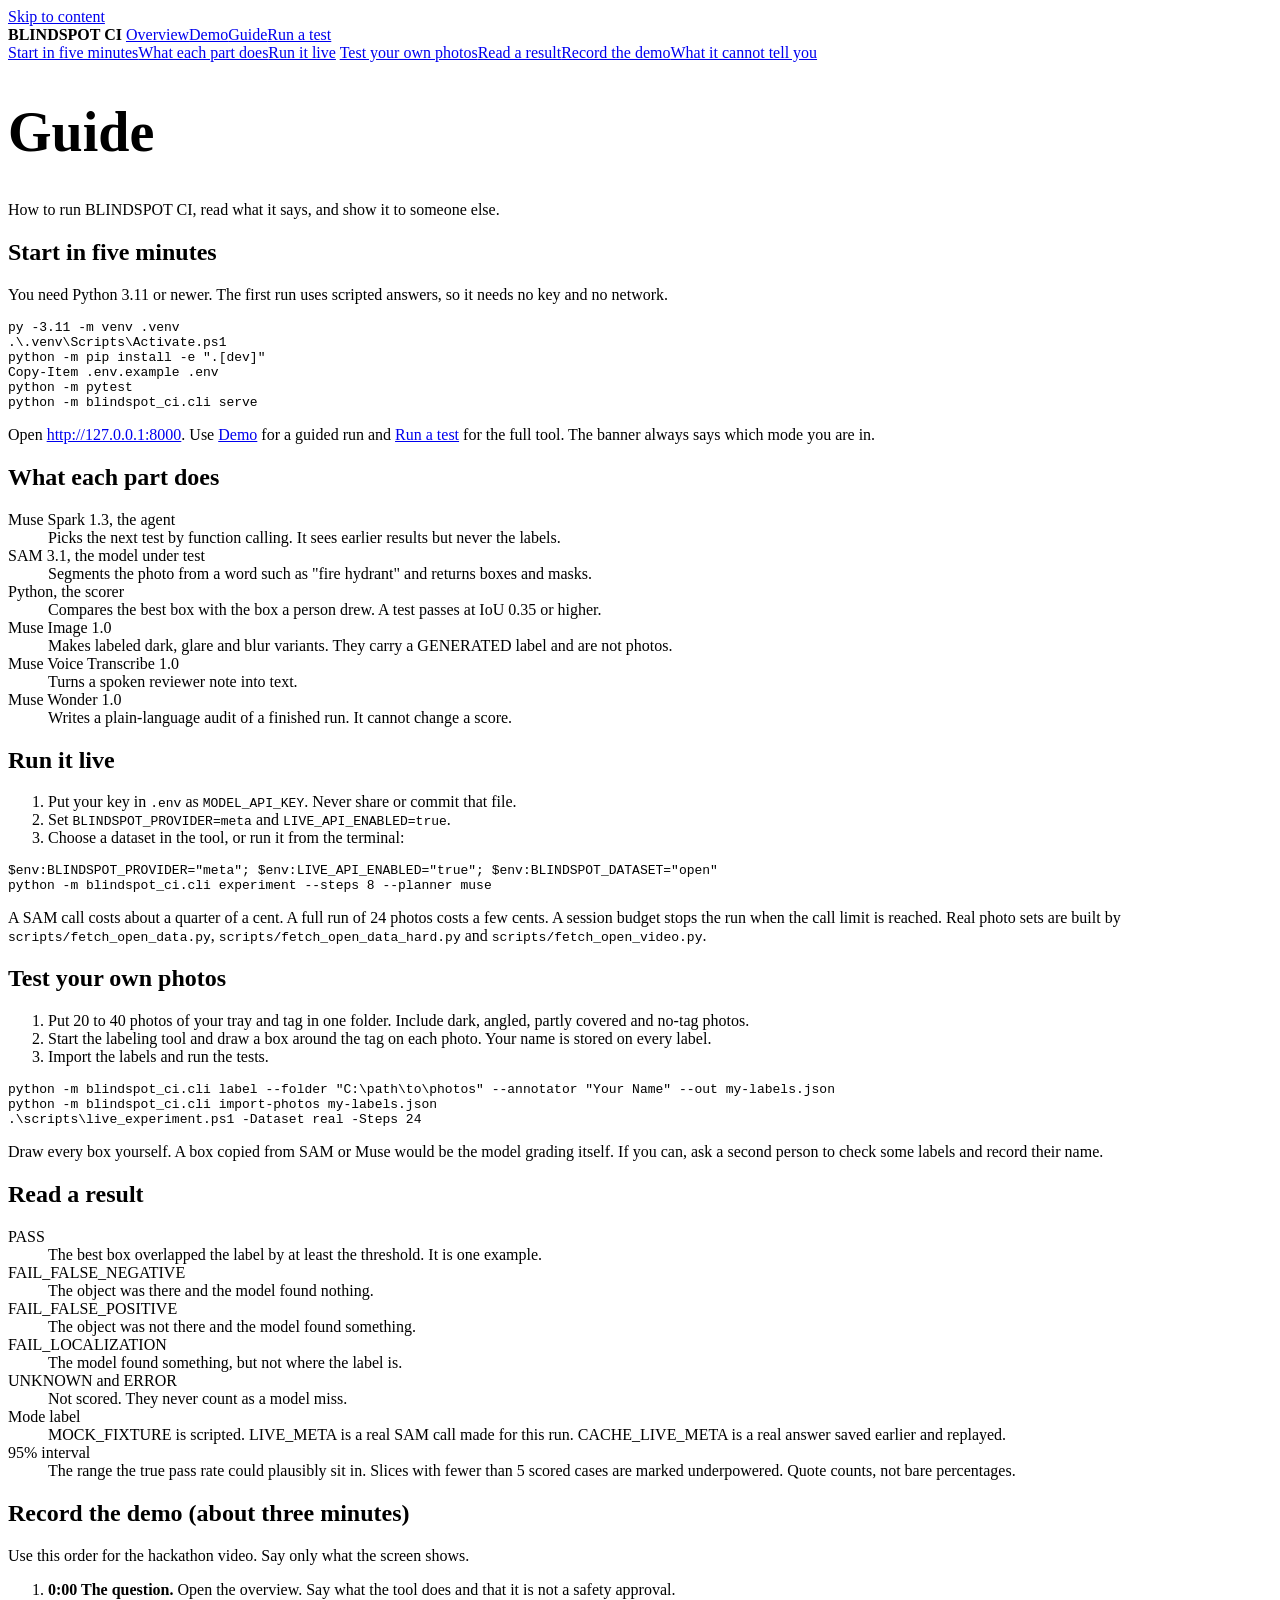
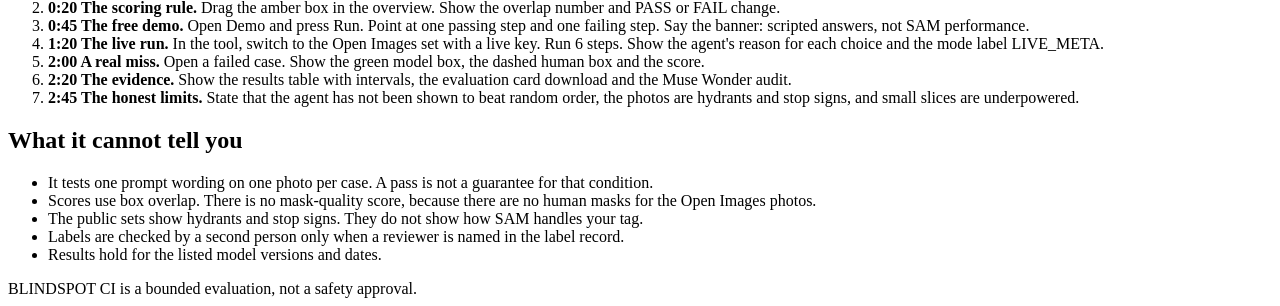
==== blindspot_ci/web/guide.html @ 61d58600 "Initial commit: BLINDSPOT CI evaluation harness for vision models" ====
<!doctype html>
<html lang="en"><head><meta charset="utf-8"><meta name="viewport" content="width=device-width,initial-scale=1">
<title>Guide - BLINDSPOT CI</title>
<link rel="icon" href="data:image/svg+xml,%3Csvg xmlns=%27http://www.w3.org/2000/svg%27 viewBox=%270 0 32 32%27%3E%3Crect x=%278%27 y=%278%27 width=%2716%27 height=%2716%27 fill=%27%23c8281c%27 transform=%27rotate(45 16 16)%27/%3E%3C/svg%3E">
<link rel="preconnect" href="https://fonts.googleapis.com"><link rel="preconnect" href="https://fonts.gstatic.com" crossorigin>
<link href="https://fonts.googleapis.com/css2?family=Archivo:wdth,wght@62..125,700..900&family=Source+Serif+4:opsz,wght@8..60,400;8..60,600&display=swap" rel="stylesheet">
<link rel="stylesheet" href="/site.css">
</head><body>
<a class="skip" href="#main">Skip to content</a>
<nav class="top"><div class="wrap"><b><i></i>BLINDSPOT CI</b>
 <a href="/">Overview</a><a href="/demo">Demo</a><a href="/guide" aria-current="page">Guide</a><a href="/app">Run a test</a></div></nav>

<div class="wrap guide">
<nav class="toc" aria-label="On this page">
 <a href="#start">Start in five minutes</a><a href="#parts">What each part does</a><a href="#live">Run it live</a>
 <a href="#own-photos">Test your own photos</a><a href="#read">Read a result</a><a href="#video">Record the demo</a><a href="#limits">What it cannot tell you</a>
</nav>
<main id="main">
<h1 style="font-size:clamp(36px,5vw,56px)">Guide</h1>
<p class="lede">How to run BLINDSPOT CI, read what it says, and show it to someone else.</p>

<section id="start"><h2>Start in five minutes</h2>
<p>You need Python 3.11 or newer. The first run uses scripted answers, so it needs no key and no network.</p>
<pre tabindex="0"><code>py -3.11 -m venv .venv
.\.venv\Scripts\Activate.ps1
python -m pip install -e ".[dev]"
Copy-Item .env.example .env
python -m pytest
python -m blindspot_ci.cli serve</code></pre>
<p>Open <a href="http://127.0.0.1:8000">http://127.0.0.1:8000</a>. Use <a href="/demo">Demo</a> for a guided run and <a href="/app">Run a test</a> for the full tool. The banner always says which mode you are in.</p></section>

<section id="parts"><h2>What each part does</h2>
<dl>
<dt>Muse Spark 1.3, the agent</dt><dd>Picks the next test by function calling. It sees earlier results but never the labels.</dd>
<dt>SAM 3.1, the model under test</dt><dd>Segments the photo from a word such as "fire hydrant" and returns boxes and masks.</dd>
<dt>Python, the scorer</dt><dd>Compares the best box with the box a person drew. A test passes at IoU 0.35 or higher.</dd>
<dt>Muse Image 1.0</dt><dd>Makes labeled dark, glare and blur variants. They carry a GENERATED label and are not photos.</dd>
<dt>Muse Voice Transcribe 1.0</dt><dd>Turns a spoken reviewer note into text.</dd>
<dt>Muse Wonder 1.0</dt><dd>Writes a plain-language audit of a finished run. It cannot change a score.</dd>
</dl></section>

<section id="live"><h2>Run it live</h2>
<ol>
<li>Put your key in <code>.env</code> as <code>MODEL_API_KEY</code>. Never share or commit that file.</li>
<li>Set <code>BLINDSPOT_PROVIDER=meta</code> and <code>LIVE_API_ENABLED=true</code>.</li>
<li>Choose a dataset in the tool, or run it from the terminal:</li>
</ol>
<pre tabindex="0"><code>$env:BLINDSPOT_PROVIDER="meta"; $env:LIVE_API_ENABLED="true"; $env:BLINDSPOT_DATASET="open"
python -m blindspot_ci.cli experiment --steps 8 --planner muse</code></pre>
<p>A SAM call costs about a quarter of a cent. A full run of 24 photos costs a few cents. A session budget stops the run when the call limit is reached. Real photo sets are built by <code>scripts/fetch_open_data.py</code>, <code>scripts/fetch_open_data_hard.py</code> and <code>scripts/fetch_open_video.py</code>.</p></section>

<section id="own-photos"><h2>Test your own photos</h2>
<ol>
<li>Put 20 to 40 photos of your tray and tag in one folder. Include dark, angled, partly covered and no-tag photos.</li>
<li>Start the labeling tool and draw a box around the tag on each photo. Your name is stored on every label.</li>
<li>Import the labels and run the tests.</li></ol>
<pre tabindex="0"><code>python -m blindspot_ci.cli label --folder "C:\path\to\photos" --annotator "Your Name" --out my-labels.json
python -m blindspot_ci.cli import-photos my-labels.json
.\scripts\live_experiment.ps1 -Dataset real -Steps 24</code></pre>
<p>Draw every box yourself. A box copied from SAM or Muse would be the model grading itself. If you can, ask a second person to check some labels and record their name.</p></section>

<section id="read"><h2>Read a result</h2>
<dl>
<dt>PASS</dt><dd>The best box overlapped the label by at least the threshold. It is one example.</dd>
<dt>FAIL_FALSE_NEGATIVE</dt><dd>The object was there and the model found nothing.</dd>
<dt>FAIL_FALSE_POSITIVE</dt><dd>The object was not there and the model found something.</dd>
<dt>FAIL_LOCALIZATION</dt><dd>The model found something, but not where the label is.</dd>
<dt>UNKNOWN and ERROR</dt><dd>Not scored. They never count as a model miss.</dd>
<dt>Mode label</dt><dd>MOCK_FIXTURE is scripted. LIVE_META is a real SAM call made for this run. CACHE_LIVE_META is a real answer saved earlier and replayed.</dd>
<dt>95% interval</dt><dd>The range the true pass rate could plausibly sit in. Slices with fewer than 5 scored cases are marked underpowered. Quote counts, not bare percentages.</dd>
</dl></section>

<section id="video"><h2>Record the demo (about three minutes)</h2>
<p>Use this order for the hackathon video. Say only what the screen shows.</p>
<ol>
<li><b>0:00 The question.</b> Open the overview. Say what the tool does and that it is not a safety approval.</li>
<li><b>0:20 The scoring rule.</b> Drag the amber box in the overview. Show the overlap number and PASS or FAIL change.</li>
<li><b>0:45 The free demo.</b> Open Demo and press Run. Point at one passing step and one failing step. Say the banner: scripted answers, not SAM performance.</li>
<li><b>1:20 The live run.</b> In the tool, switch to the Open Images set with a live key. Run 6 steps. Show the agent's reason for each choice and the mode label LIVE_META.</li>
<li><b>2:00 A real miss.</b> Open a failed case. Show the green model box, the dashed human box and the score.</li>
<li><b>2:20 The evidence.</b> Show the results table with intervals, the evaluation card download and the Muse Wonder audit.</li>
<li><b>2:45 The honest limits.</b> State that the agent has not been shown to beat random order, the photos are hydrants and stop signs, and small slices are underpowered.</li></ol></section>

<section id="limits"><h2>What it cannot tell you</h2>
<ul>
<li>It tests one prompt wording on one photo per case. A pass is not a guarantee for that condition.</li>
<li>Scores use box overlap. There is no mask-quality score, because there are no human masks for the Open Images photos.</li>
<li>The public sets show hydrants and stop signs. They do not show how SAM handles your tag.</li>
<li>Labels are checked by a second person only when a reviewer is named in the label record.</li>
<li>Results hold for the listed model versions and dates.</li></ul></section>
</main></div>
<footer><div class="wrap">BLINDSPOT CI is a bounded evaluation, not a safety approval.</div></footer>
</body></html>
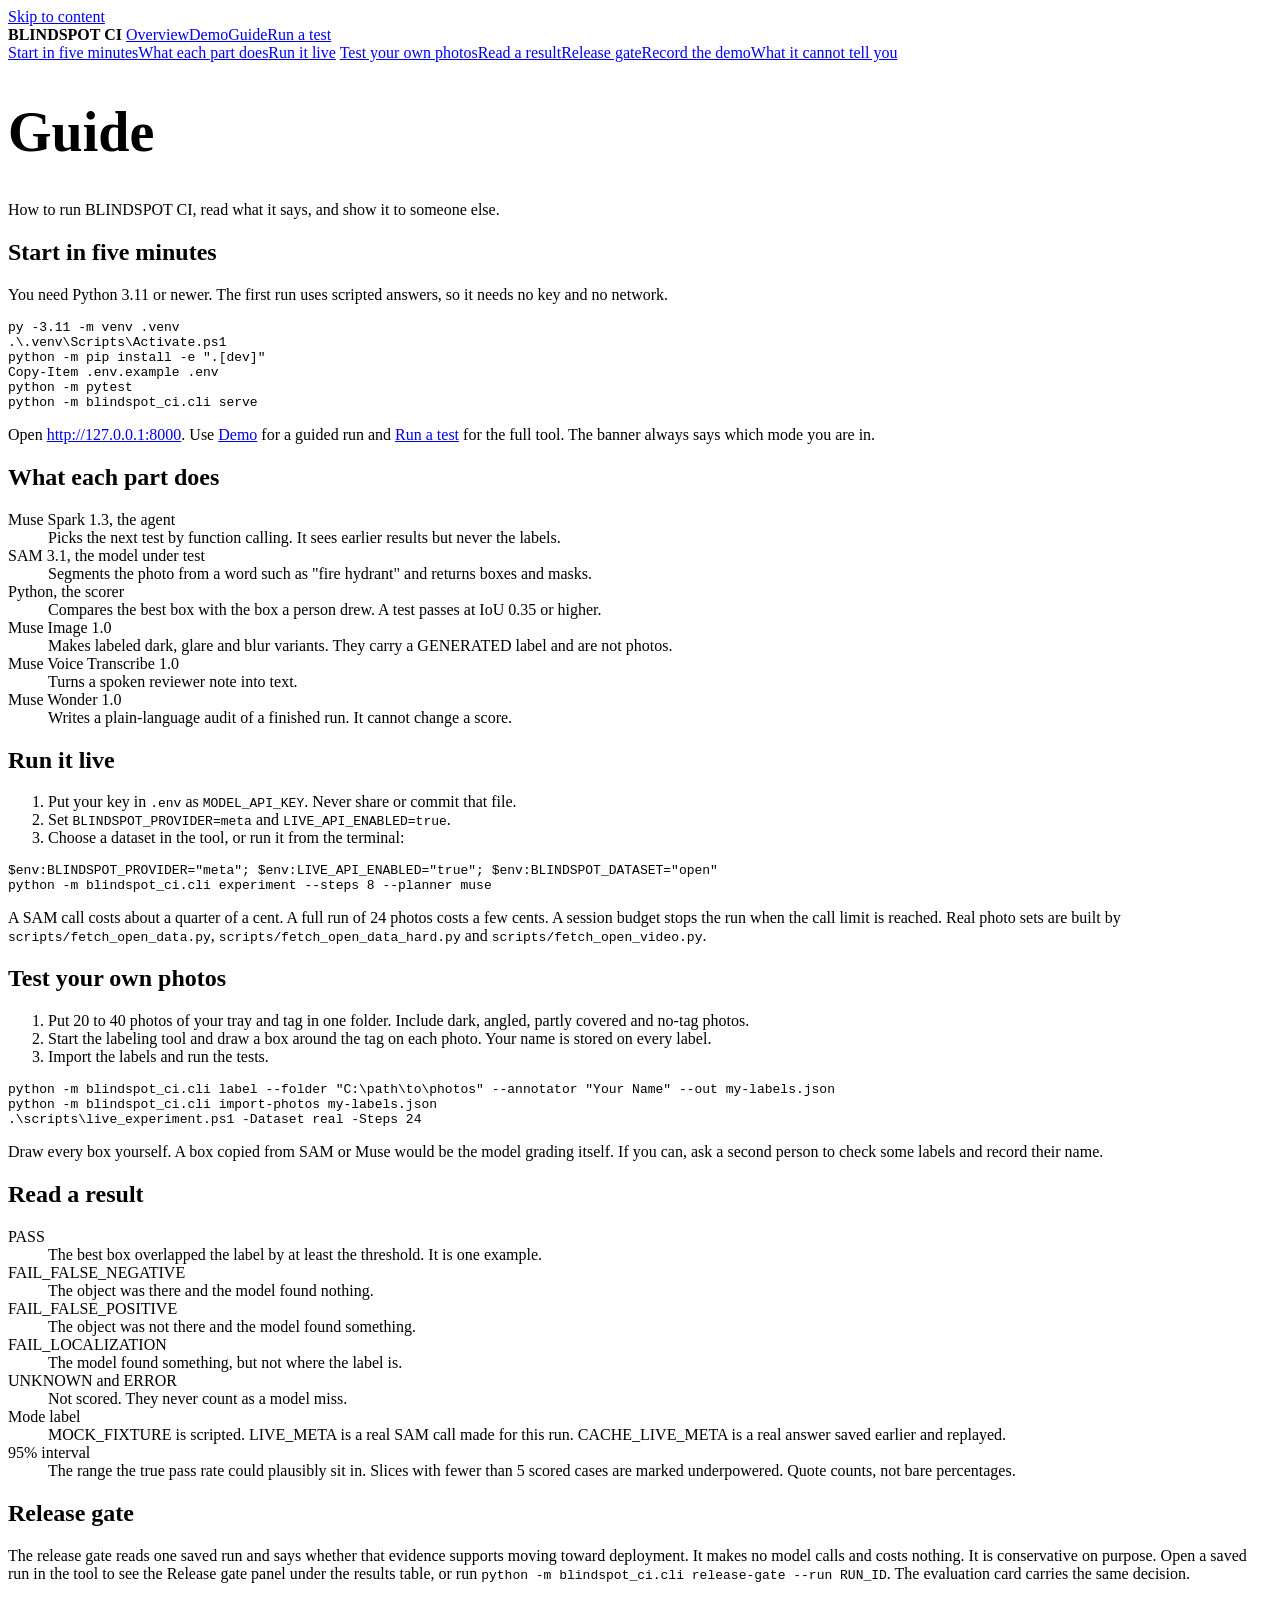
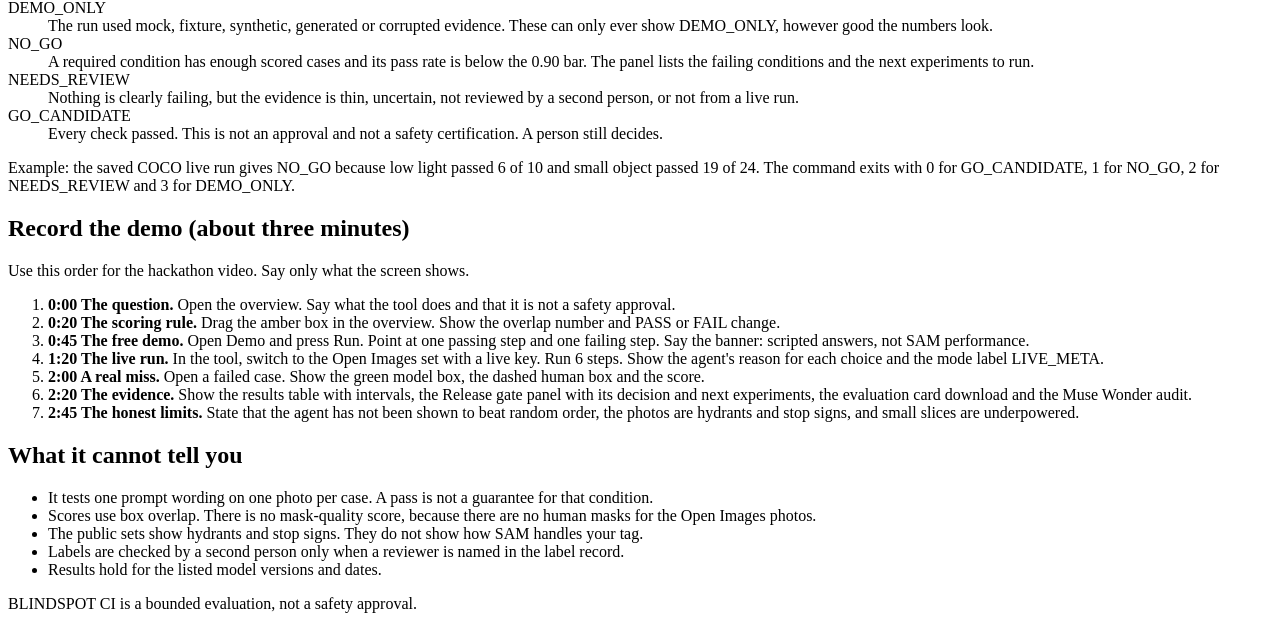
==== commit 1c97ad14: "docs: align copy and demo script with the release gate" ====
--- a/blindspot_ci/web/guide.html
+++ b/blindspot_ci/web/guide.html
@@ -13,7 +13,7 @@
 <div class="wrap guide">
 <nav class="toc" aria-label="On this page">
  <a href="#start">Start in five minutes</a><a href="#parts">What each part does</a><a href="#live">Run it live</a>
- <a href="#own-photos">Test your own photos</a><a href="#read">Read a result</a><a href="#video">Record the demo</a><a href="#limits">What it cannot tell you</a>
+ <a href="#own-photos">Test your own photos</a><a href="#read">Read a result</a><a href="#gate">Release gate</a><a href="#video">Record the demo</a><a href="#limits">What it cannot tell you</a>
 </nav>
 <main id="main">
 <h1 style="font-size:clamp(36px,5vw,56px)">Guide</h1>
@@ -70,6 +70,16 @@
 <dt>95% interval</dt><dd>The range the true pass rate could plausibly sit in. Slices with fewer than 5 scored cases are marked underpowered. Quote counts, not bare percentages.</dd>
 </dl></section>
 
+<section id="gate"><h2>Release gate</h2>
+<p>The release gate reads one saved run and says whether that evidence supports moving toward deployment. It makes no model calls and costs nothing. It is conservative on purpose. Open a saved run in the tool to see the Release gate panel under the results table, or run <code>python -m blindspot_ci.cli release-gate --run RUN_ID</code>. The evaluation card carries the same decision.</p>
+<dl>
+<dt>DEMO_ONLY</dt><dd>The run used mock, fixture, synthetic, generated or corrupted evidence. These can only ever show DEMO_ONLY, however good the numbers look.</dd>
+<dt>NO_GO</dt><dd>A required condition has enough scored cases and its pass rate is below the 0.90 bar. The panel lists the failing conditions and the next experiments to run.</dd>
+<dt>NEEDS_REVIEW</dt><dd>Nothing is clearly failing, but the evidence is thin, uncertain, not reviewed by a second person, or not from a live run.</dd>
+<dt>GO_CANDIDATE</dt><dd>Every check passed. This is not an approval and not a safety certification. A person still decides.</dd>
+</dl>
+<p>Example: the saved COCO live run gives NO_GO because low light passed 6 of 10 and small object passed 19 of 24. The command exits with 0 for GO_CANDIDATE, 1 for NO_GO, 2 for NEEDS_REVIEW and 3 for DEMO_ONLY.</p></section>
+
 <section id="video"><h2>Record the demo (about three minutes)</h2>
 <p>Use this order for the hackathon video. Say only what the screen shows.</p>
 <ol>
@@ -78,7 +88,7 @@
 <li><b>0:45 The free demo.</b> Open Demo and press Run. Point at one passing step and one failing step. Say the banner: scripted answers, not SAM performance.</li>
 <li><b>1:20 The live run.</b> In the tool, switch to the Open Images set with a live key. Run 6 steps. Show the agent's reason for each choice and the mode label LIVE_META.</li>
 <li><b>2:00 A real miss.</b> Open a failed case. Show the green model box, the dashed human box and the score.</li>
-<li><b>2:20 The evidence.</b> Show the results table with intervals, the evaluation card download and the Muse Wonder audit.</li>
+<li><b>2:20 The evidence.</b> Show the results table with intervals, the Release gate panel with its decision and next experiments, the evaluation card download and the Muse Wonder audit.</li>
 <li><b>2:45 The honest limits.</b> State that the agent has not been shown to beat random order, the photos are hydrants and stop signs, and small slices are underpowered.</li></ol></section>
 
 <section id="limits"><h2>What it cannot tell you</h2>
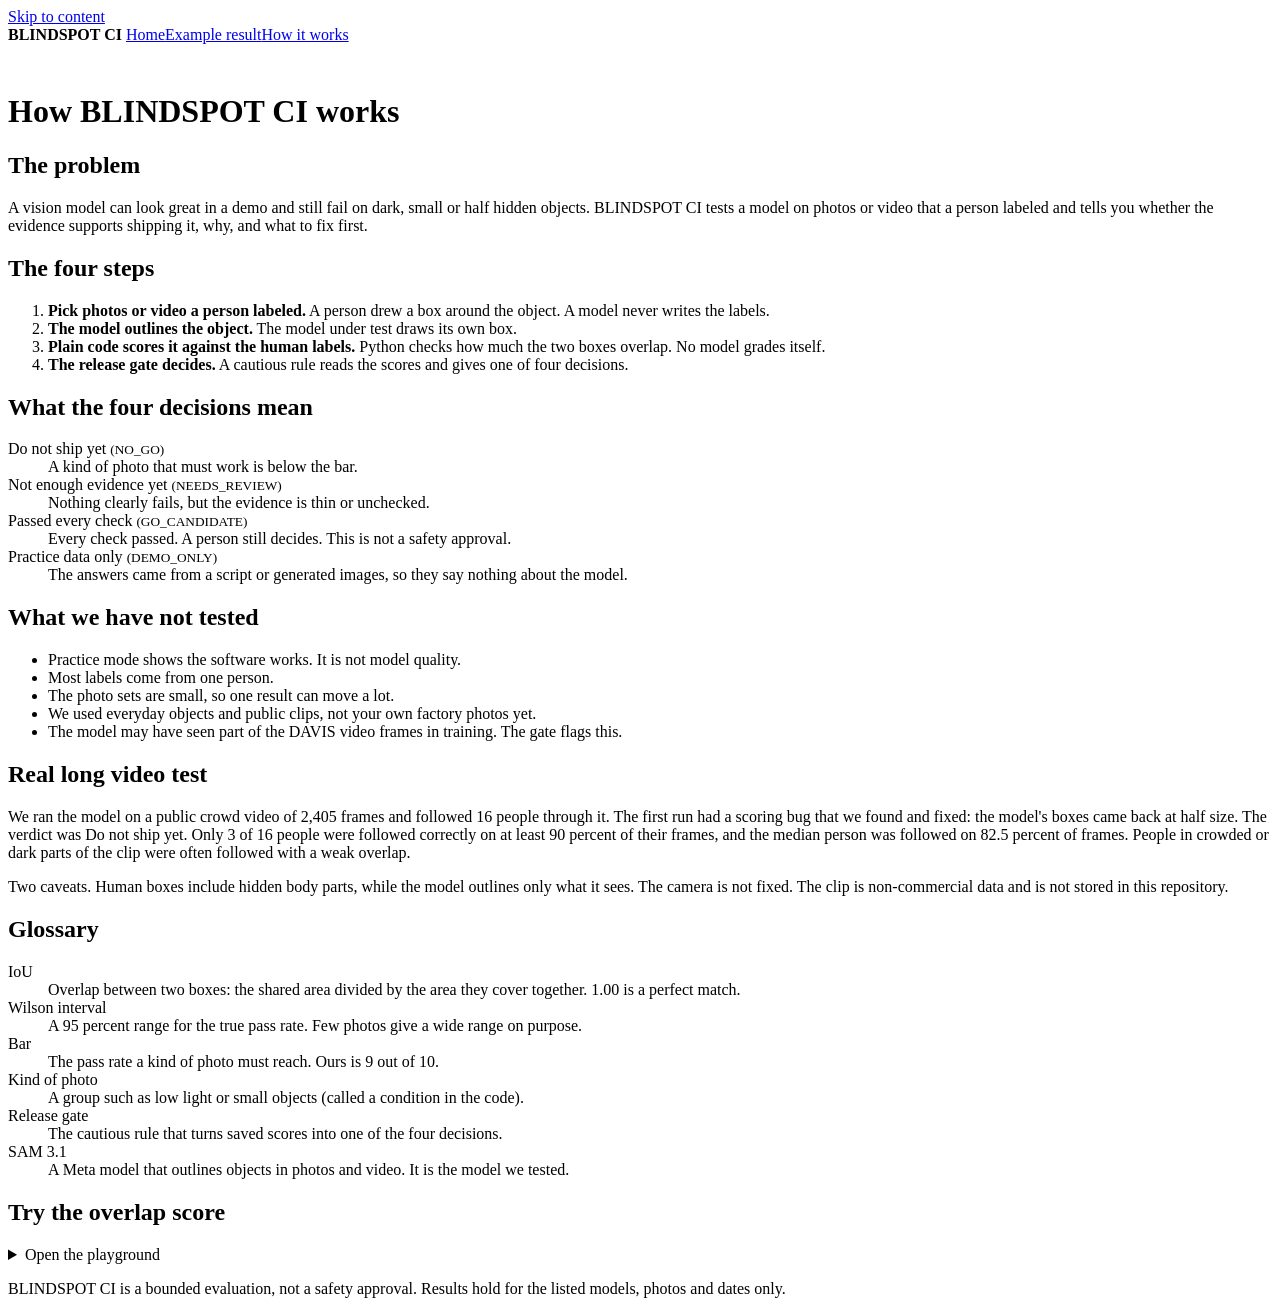
==== commit d044235c: "feat: rewrite how it works page, remove demo and probes pages, plain labels" ====
--- a/blindspot_ci/web/guide.html
+++ b/blindspot_ci/web/guide.html
@@ -1,103 +1,98 @@
 <!doctype html>
 <html lang="en"><head><meta charset="utf-8"><meta name="viewport" content="width=device-width,initial-scale=1">
-<title>Guide - BLINDSPOT CI</title>
+<title>How it works - BLINDSPOT CI</title>
+<meta name="description" content="How BLINDSPOT CI tests a vision model on person-labeled photos, what the four decisions mean, and what is not tested.">
 <link rel="icon" href="data:image/svg+xml,%3Csvg xmlns=%27http://www.w3.org/2000/svg%27 viewBox=%270 0 32 32%27%3E%3Crect x=%278%27 y=%278%27 width=%2716%27 height=%2716%27 fill=%27%23c8281c%27 transform=%27rotate(45 16 16)%27/%3E%3C/svg%3E">
-<link rel="preconnect" href="https://fonts.googleapis.com"><link rel="preconnect" href="https://fonts.gstatic.com" crossorigin>
-<link href="https://fonts.googleapis.com/css2?family=Archivo:wdth,wght@62..125,700..900&family=Source+Serif+4:opsz,wght@8..60,400;8..60,600&display=swap" rel="stylesheet">
 <link rel="stylesheet" href="/site.css">
 </head><body>
 <a class="skip" href="#main">Skip to content</a>
-<nav class="top"><div class="wrap"><b><i></i>BLINDSPOT CI</b>
- <a href="/">Overview</a><a href="/demo">Demo</a><a href="/guide" aria-current="page">Guide</a><a href="/app">Run a test</a></div></nav>
+<nav class="top" aria-label="Main"><div class="wrap"><b><i></i>BLINDSPOT CI</b>
+ <a href="/">Home</a><a href="/app">Example result</a><a href="/guide" aria-current="page">How it works</a></div></nav>
 
-<div class="wrap guide">
-<nav class="toc" aria-label="On this page">
- <a href="#start">Start in five minutes</a><a href="#parts">What each part does</a><a href="#live">Run it live</a>
- <a href="#own-photos">Test your own photos</a><a href="#read">Read a result</a><a href="#gate">Release gate</a><a href="#video">Record the demo</a><a href="#limits">What it cannot tell you</a>
-</nav>
-<main id="main">
-<h1 style="font-size:clamp(36px,5vw,56px)">Guide</h1>
-<p class="lede">How to run BLINDSPOT CI, read what it says, and show it to someone else.</p>
+<main class="wrap guide1" id="main">
+<h1 class="h1s" style="padding-top:28px">How BLINDSPOT CI works</h1>
 
-<section id="start"><h2>Start in five minutes</h2>
-<p>You need Python 3.11 or newer. The first run uses scripted answers, so it needs no key and no network.</p>
-<pre tabindex="0"><code>py -3.11 -m venv .venv
-.\.venv\Scripts\Activate.ps1
-python -m pip install -e ".[dev]"
-Copy-Item .env.example .env
-python -m pytest
-python -m blindspot_ci.cli serve</code></pre>
-<p>Open <a href="http://127.0.0.1:8000">http://127.0.0.1:8000</a>. Use <a href="/demo">Demo</a> for a guided run and <a href="/app">Run a test</a> for the full tool. The banner always says which mode you are in.</p></section>
+<section aria-labelledby="problem-h"><h2 id="problem-h">The problem</h2>
+<p>A vision model can look great in a demo and still fail on dark, small or half hidden objects. BLINDSPOT CI tests a model on photos or video that a person labeled and tells you whether the evidence supports shipping it, why, and what to fix first.</p></section>
 
-<section id="parts"><h2>What each part does</h2>
+<section aria-labelledby="steps-h"><h2 id="steps-h">The four steps</h2>
+<ol class="fix">
+<li><b>Pick photos or video a person labeled.</b> A person drew a box around the object. A model never writes the labels.</li>
+<li><b>The model outlines the object.</b> The model under test draws its own box.</li>
+<li><b>Plain code scores it against the human labels.</b> Python checks how much the two boxes overlap. No model grades itself.</li>
+<li><b>The release gate decides.</b> A cautious rule reads the scores and gives one of four decisions.</li>
+</ol></section>
+
+<section aria-labelledby="dec-h"><h2 id="dec-h">What the four decisions mean</h2>
 <dl>
-<dt>Muse Spark 1.3, the agent</dt><dd>Picks the next test by function calling. It sees earlier results but never the labels.</dd>
-<dt>SAM 3.1, the model under test</dt><dd>Segments the photo from a word such as "fire hydrant" and returns boxes and masks.</dd>
-<dt>Python, the scorer</dt><dd>Compares the best box with the box a person drew. A test passes at IoU 0.35 or higher.</dd>
-<dt>Muse Image 1.0</dt><dd>Makes labeled dark, glare and blur variants. They carry a GENERATED label and are not photos.</dd>
-<dt>Muse Voice Transcribe 1.0</dt><dd>Turns a spoken reviewer note into text.</dd>
-<dt>Muse Wonder 1.0</dt><dd>Writes a plain-language audit of a finished run. It cannot change a score.</dd>
+<dt>Do not ship yet <small>(NO_GO)</small></dt><dd>A kind of photo that must work is below the bar.</dd>
+<dt>Not enough evidence yet <small>(NEEDS_REVIEW)</small></dt><dd>Nothing clearly fails, but the evidence is thin or unchecked.</dd>
+<dt>Passed every check <small>(GO_CANDIDATE)</small></dt><dd>Every check passed. A person still decides. This is not a safety approval.</dd>
+<dt>Practice data only <small>(DEMO_ONLY)</small></dt><dd>The answers came from a script or generated images, so they say nothing about the model.</dd>
 </dl></section>
 
-<section id="live"><h2>Run it live</h2>
-<ol>
-<li>Put your key in <code>.env</code> as <code>MODEL_API_KEY</code>. Never share or commit that file.</li>
-<li>Set <code>BLINDSPOT_PROVIDER=meta</code> and <code>LIVE_API_ENABLED=true</code>.</li>
-<li>Choose a dataset in the tool, or run it from the terminal:</li>
-</ol>
-<pre tabindex="0"><code>$env:BLINDSPOT_PROVIDER="meta"; $env:LIVE_API_ENABLED="true"; $env:BLINDSPOT_DATASET="open"
-python -m blindspot_ci.cli experiment --steps 8 --planner muse</code></pre>
-<p>A SAM call costs about a quarter of a cent. A full run of 24 photos costs a few cents. A session budget stops the run when the call limit is reached. Real photo sets are built by <code>scripts/fetch_open_data.py</code>, <code>scripts/fetch_open_data_hard.py</code> and <code>scripts/fetch_open_video.py</code>.</p></section>
+<section aria-labelledby="not-h"><h2 id="not-h">What we have not tested</h2>
+<ul>
+<li>Practice mode shows the software works. It is not model quality.</li>
+<li>Most labels come from one person.</li>
+<li>The photo sets are small, so one result can move a lot.</li>
+<li>We used everyday objects and public clips, not your own factory photos yet.</li>
+<li>The model may have seen part of the DAVIS video frames in training. The gate flags this.</li>
+</ul></section>
 
-<section id="own-photos"><h2>Test your own photos</h2>
-<ol>
-<li>Put 20 to 40 photos of your tray and tag in one folder. Include dark, angled, partly covered and no-tag photos.</li>
-<li>Start the labeling tool and draw a box around the tag on each photo. Your name is stored on every label.</li>
-<li>Import the labels and run the tests.</li></ol>
-<pre tabindex="0"><code>python -m blindspot_ci.cli label --folder "C:\path\to\photos" --annotator "Your Name" --out my-labels.json
-python -m blindspot_ci.cli import-photos my-labels.json
-.\scripts\live_experiment.ps1 -Dataset real -Steps 24</code></pre>
-<p>Draw every box yourself. A box copied from SAM or Muse would be the model grading itself. If you can, ask a second person to check some labels and record their name.</p></section>
+<section aria-labelledby="long-h"><h2 id="long-h">Real long video test</h2>
+<p>We ran the model on a public crowd video of 2,405 frames and followed 16 people through it. The first run had a scoring bug that we found and fixed: the model's boxes came back at half size. The verdict was Do not ship yet. Only 3 of 16 people were followed correctly on at least 90 percent of their frames, and the median person was followed on 82.5 percent of frames. People in crowded or dark parts of the clip were often followed with a weak overlap.</p>
+<p>Two caveats. Human boxes include hidden body parts, while the model outlines only what it sees. The camera is not fixed. The clip is non-commercial data and is not stored in this repository.</p></section>
 
-<section id="read"><h2>Read a result</h2>
+<section aria-labelledby="gloss-h"><h2 id="gloss-h">Glossary</h2>
 <dl>
-<dt>PASS</dt><dd>The best box overlapped the label by at least the threshold. It is one example.</dd>
-<dt>FAIL_FALSE_NEGATIVE</dt><dd>The object was there and the model found nothing.</dd>
-<dt>FAIL_FALSE_POSITIVE</dt><dd>The object was not there and the model found something.</dd>
-<dt>FAIL_LOCALIZATION</dt><dd>The model found something, but not where the label is.</dd>
-<dt>UNKNOWN and ERROR</dt><dd>Not scored. They never count as a model miss.</dd>
-<dt>Mode label</dt><dd>MOCK_FIXTURE is scripted. LIVE_META is a real SAM call made for this run. CACHE_LIVE_META is a real answer saved earlier and replayed.</dd>
-<dt>95% interval</dt><dd>The range the true pass rate could plausibly sit in. Slices with fewer than 5 scored cases are marked underpowered. Quote counts, not bare percentages.</dd>
+<dt>IoU</dt><dd>Overlap between two boxes: the shared area divided by the area they cover together. 1.00 is a perfect match.</dd>
+<dt>Wilson interval</dt><dd>A 95 percent range for the true pass rate. Few photos give a wide range on purpose.</dd>
+<dt>Bar</dt><dd>The pass rate a kind of photo must reach. Ours is 9 out of 10.</dd>
+<dt>Kind of photo</dt><dd>A group such as low light or small objects (called a condition in the code).</dd>
+<dt>Release gate</dt><dd>The cautious rule that turns saved scores into one of the four decisions.</dd>
+<dt>SAM 3.1</dt><dd>A Meta model that outlines objects in photos and video. It is the model we tested.</dd>
 </dl></section>
 
-<section id="gate"><h2>Release gate</h2>
-<p>The release gate reads one saved run and says whether that evidence supports moving toward deployment. It makes no model calls and costs nothing. It is conservative on purpose. Open a saved run in the tool to see the Release gate panel under the results table, or run <code>python -m blindspot_ci.cli release-gate --run RUN_ID</code>. The evaluation card carries the same decision.</p>
-<dl>
-<dt>DEMO_ONLY</dt><dd>The run used mock, fixture, synthetic, generated or corrupted evidence. These can only ever show DEMO_ONLY, however good the numbers look.</dd>
-<dt>NO_GO</dt><dd>A required condition has enough scored cases and its pass rate is below the 0.90 bar. The panel lists the failing conditions and the next experiments to run.</dd>
-<dt>NEEDS_REVIEW</dt><dd>Nothing is clearly failing, but the evidence is thin, uncertain, not reviewed by a second person, or not from a live run.</dd>
-<dt>GO_CANDIDATE</dt><dd>Every check passed. This is not an approval and not a safety certification. A person still decides.</dd>
-</dl>
-<p>Example: the saved COCO live run gives NO_GO because low light passed 6 of 10 and small object passed 19 of 24. The command exits with 0 for GO_CANDIDATE, 1 for NO_GO, 2 for NEEDS_REVIEW and 3 for DEMO_ONLY.</p></section>
+<section aria-labelledby="play-h"><h2 id="play-h">Try the overlap score</h2>
+<details class="sec"><summary>Open the playground</summary><div class="in">
+<p>Move the amber box over the teal one and watch the overlap number. A test passes at 0.35 or more, which is the scorer's default.</p>
+<div class="play">
+   <svg id="board" viewBox="0 0 480 320" role="group" aria-label="Box overlap playground: an object, the model box and your label box">
+    <defs><pattern id="grid" width="40" height="40" patternUnits="userSpaceOnUse"><path d="M40 0H0V40" fill="none" stroke="rgba(0,0,0,.12)" stroke-width="1"/></pattern></defs>
+    <rect width="480" height="320" fill="url(#grid)"/>
+    <rect x="210" y="96" width="120" height="132" fill="#6b7a88"/>
+    <circle cx="270" cy="124" r="12" fill="#e8ebee"/>
+    <rect x="228" y="156" width="84" height="8" fill="#e8ebee"/><rect x="228" y="176" width="64" height="8" fill="#e8ebee"/>
+    <rect id="sam" x="206" y="92" width="128" height="140" fill="none" stroke="var(--sam)" stroke-width="5"/>
+    <g id="human" tabindex="0" role="group" aria-label="Your label box. Arrow keys move it, shift and arrow keys resize it." style="cursor:move">
+     <rect id="hrect" x="150" y="70" width="120" height="120" fill="rgba(168,111,0,.12)" stroke="var(--human)" stroke-width="5" stroke-dasharray="14 8"/>
+     <circle id="hgrip" cx="270" cy="190" r="22" fill="transparent" style="cursor:nwse-resize"/><circle id="hdot" cx="270" cy="190" r="11" fill="var(--human)" pointer-events="none"/>
+    </g>
+   </svg>
+   <div class="readout" role="status"><output id="iou" aria-labelledby="iou-label">0.00</output><span id="iou-label">overlap (IoU)</span><span id="verdict" class="verdict fail">FAIL</span></div>
+   <div class="key"><span style="--c:var(--sam)">Model box</span><span style="--c:var(--human)">Your label (drag me)</span></div>
+   <p>Drag the amber box, or focus it and use the arrow keys. Hold shift to resize.</p>
+</div></div></details></section>
+</main>
 
-<section id="video"><h2>Record the demo (about three minutes)</h2>
-<p>Use this order for the hackathon video. Say only what the screen shows.</p>
-<ol>
-<li><b>0:00 The question.</b> Open the overview. Say what the tool does and that it is not a safety approval.</li>
-<li><b>0:20 The scoring rule.</b> Drag the amber box in the overview. Show the overlap number and PASS or FAIL change.</li>
-<li><b>0:45 The free demo.</b> Open Demo and press Run. Point at one passing step and one failing step. Say the banner: scripted answers, not SAM performance.</li>
-<li><b>1:20 The live run.</b> In the tool, switch to the Open Images set with a live key. Run 6 steps. Show the agent's reason for each choice and the mode label LIVE_META.</li>
-<li><b>2:00 A real miss.</b> Open a failed case. Show the green model box, the dashed human box and the score.</li>
-<li><b>2:20 The evidence.</b> Show the results table with intervals, the Release gate panel with its decision and next experiments, the evaluation card download and the Muse Wonder audit.</li>
-<li><b>2:45 The honest limits.</b> State that the agent has not been shown to beat random order, the photos are hydrants and stop signs, and small slices are underpowered.</li></ol></section>
-
-<section id="limits"><h2>What it cannot tell you</h2>
-<ul>
-<li>It tests one prompt wording on one photo per case. A pass is not a guarantee for that condition.</li>
-<li>Scores use box overlap. There is no mask-quality score, because there are no human masks for the Open Images photos.</li>
-<li>The public sets show hydrants and stop signs. They do not show how SAM handles your tag.</li>
-<li>Labels are checked by a second person only when a reviewer is named in the label record.</li>
-<li>Results hold for the listed model versions and dates.</li></ul></section>
-</main></div>
-<footer><div class="wrap">BLINDSPOT CI is a bounded evaluation, not a safety approval.</div></footer>
+<footer><div class="wrap"><p>BLINDSPOT CI is a bounded evaluation, not a safety approval. Results hold for the listed models, photos and dates only.</p></div></footer>
+<script>
+(()=>{const svg=document.getElementById('board'),hr=document.getElementById('hrect'),grip=document.getElementById('hgrip'),dot=document.getElementById('hdot'),g=document.getElementById('human');
+const SAM=[206,92,334,232],MIN=24;let b=[150,70,270,190];
+function iou(a,c){const w=Math.max(0,Math.min(a[2],c[2])-Math.max(a[0],c[0])),h=Math.max(0,Math.min(a[3],c[3])-Math.max(a[1],c[1])),i=w*h,u=(a[2]-a[0])*(a[3]-a[1])+(c[2]-c[0])*(c[3]-c[1])-i;return u?i/u:0}
+function draw(){hr.setAttribute('x',b[0]);hr.setAttribute('y',b[1]);hr.setAttribute('width',b[2]-b[0]);hr.setAttribute('height',b[3]-b[1]);grip.setAttribute('cx',b[2]);grip.setAttribute('cy',b[3]);dot.setAttribute('cx',b[2]);dot.setAttribute('cy',b[3]);
+ const v=iou(b,SAM),ok=v>=0.35;document.getElementById('iou').textContent=v.toFixed(2);const t=document.getElementById('verdict');t.textContent=ok?'PASS':'FAIL';t.className='verdict '+(ok?'pass':'fail')}
+function pt(e){const p=svg.createSVGPoint();p.x=e.clientX;p.y=e.clientY;return p.matrixTransform(svg.getScreenCTM().inverse())}
+const clamp=(v,lo,hi)=>Math.max(lo,Math.min(hi,v));let mode=null,start=null,orig=null;
+g.addEventListener('pointerdown',e=>{mode=e.target===grip?'size':'move';start=pt(e);orig=b.slice();g.setPointerCapture(e.pointerId);e.preventDefault()});
+g.addEventListener('pointermove',e=>{if(!mode)return;const p=pt(e),dx=p.x-start.x,dy=p.y-start.y;
+ if(mode==='move'){const w=orig[2]-orig[0],h=orig[3]-orig[1],x=clamp(orig[0]+dx,0,480-w),y=clamp(orig[1]+dy,0,320-h);b=[x,y,x+w,y+h]}
+ else b=[orig[0],orig[1],clamp(orig[2]+dx,orig[0]+MIN,480),clamp(orig[3]+dy,orig[1]+MIN,320)];draw()});
+g.addEventListener('pointerup',()=>{mode=null});g.addEventListener('pointercancel',()=>{mode=null});
+g.addEventListener('keydown',e=>{const s=e.shiftKey?'size':'move',d={ArrowLeft:[-8,0],ArrowRight:[8,0],ArrowUp:[0,-8],ArrowDown:[0,8]}[e.key];if(!d)return;e.preventDefault();
+ if(s==='move'){const w=b[2]-b[0],h=b[3]-b[1],x=clamp(b[0]+d[0],0,480-w),y=clamp(b[1]+d[1],0,320-h);b=[x,y,x+w,y+h]}
+ else b=[b[0],b[1],clamp(b[2]+d[0],b[0]+MIN,480),clamp(b[3]+d[1],b[1]+MIN,320)];draw()});
+draw()})();
+</script>
 </body></html>
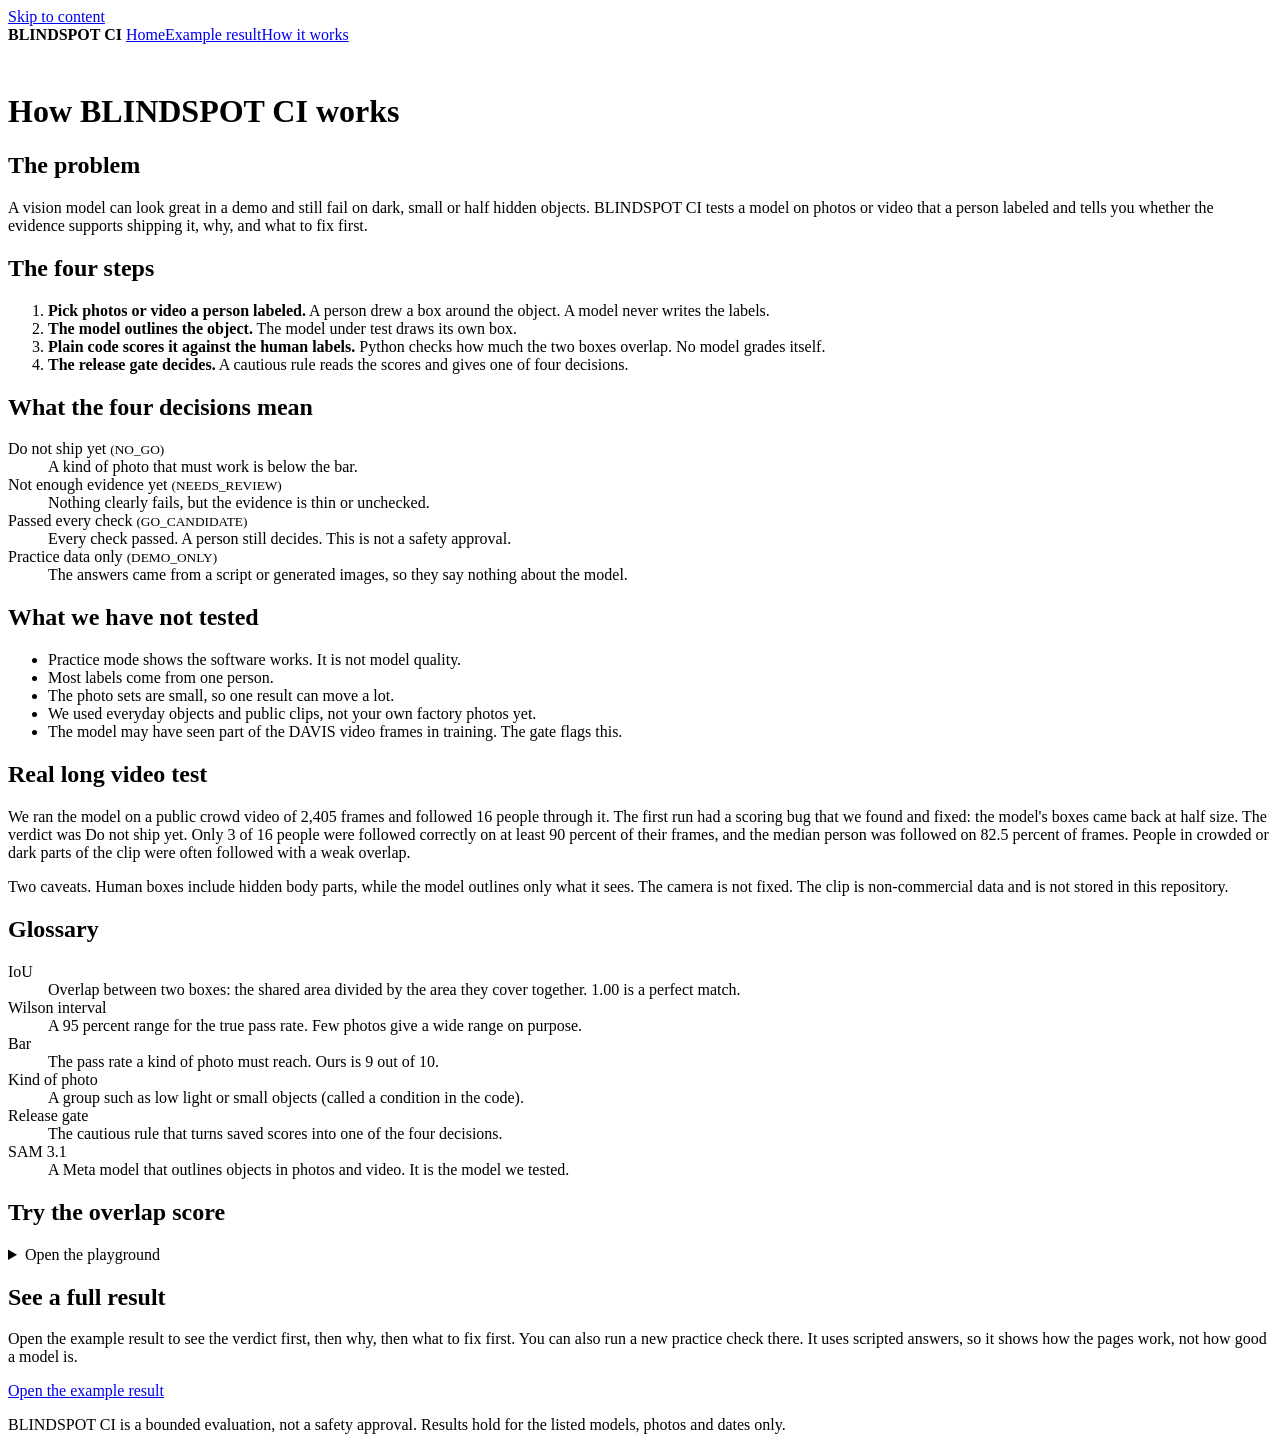
==== commit 6b18fa69: "fix: make result pages clearer for first-time visitors" ====
--- a/blindspot_ci/web/guide.html
+++ b/blindspot_ci/web/guide.html
@@ -74,6 +74,10 @@
    <div class="key"><span style="--c:var(--sam)">Model box</span><span style="--c:var(--human)">Your label (drag me)</span></div>
    <p>Drag the amber box, or focus it and use the arrow keys. Hold shift to resize.</p>
 </div></div></details></section>
+
+<section aria-labelledby="see-h"><h2 id="see-h">See a full result</h2>
+<p>Open the example result to see the verdict first, then why, then what to fix first. You can also run a new practice check there. It uses scripted answers, so it shows how the pages work, not how good a model is.</p>
+<p><a class="btn" href="/app">Open the example result</a></p></section>
 </main>
 
 <footer><div class="wrap"><p>BLINDSPOT CI is a bounded evaluation, not a safety approval. Results hold for the listed models, photos and dates only.</p></div></footer>
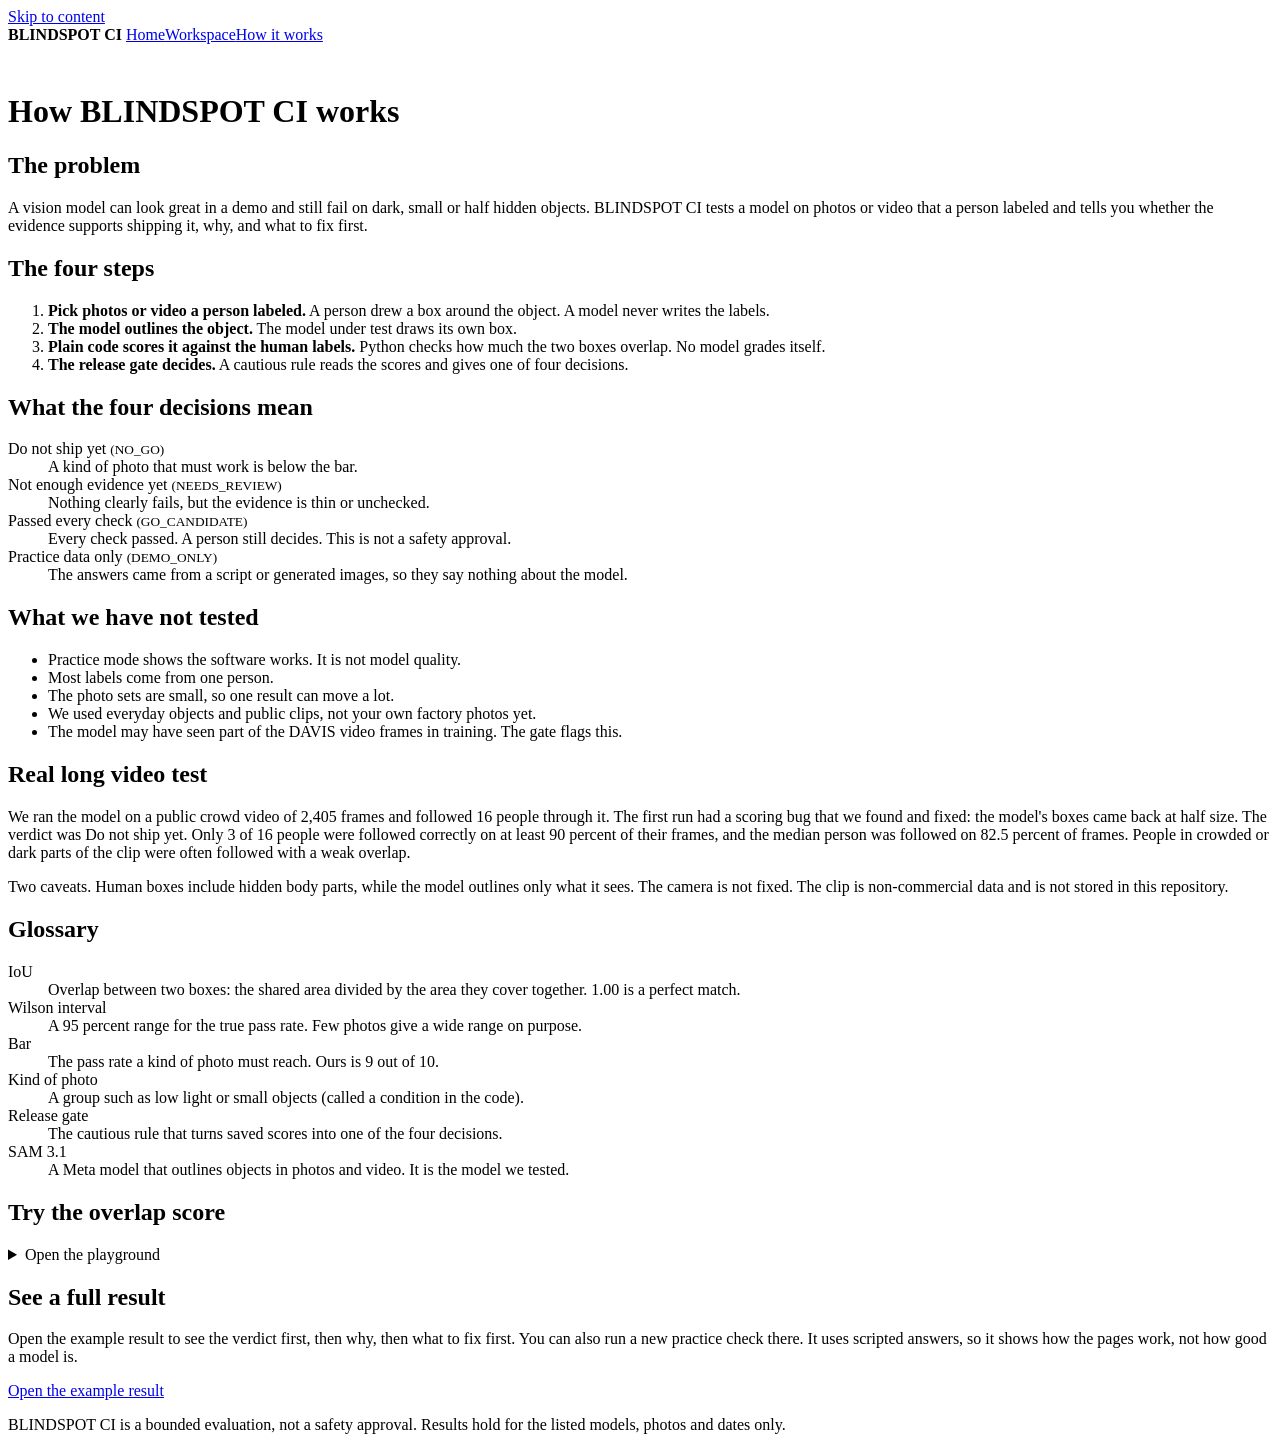
==== commit 57688297: "Redesign workspace around a clear test and review flow" ====
--- a/blindspot_ci/web/guide.html
+++ b/blindspot_ci/web/guide.html
@@ -3,11 +3,11 @@
 <title>How it works - BLINDSPOT CI</title>
 <meta name="description" content="How BLINDSPOT CI tests a vision model on person-labeled photos, what the four decisions mean, and what is not tested.">
 <link rel="icon" href="data:image/svg+xml,%3Csvg xmlns=%27http://www.w3.org/2000/svg%27 viewBox=%270 0 32 32%27%3E%3Crect x=%278%27 y=%278%27 width=%2716%27 height=%2716%27 fill=%27%23c8281c%27 transform=%27rotate(45 16 16)%27/%3E%3C/svg%3E">
-<link rel="stylesheet" href="/site.css">
+<link rel="stylesheet" href="/site.css?v=workspace-2">
 </head><body>
 <a class="skip" href="#main">Skip to content</a>
 <nav class="top" aria-label="Main"><div class="wrap"><b><i></i>BLINDSPOT CI</b>
- <a href="/">Home</a><a href="/app">Example result</a><a href="/guide" aria-current="page">How it works</a></div></nav>
+ <a href="/">Home</a><a href="/app">Workspace</a><a href="/guide" aria-current="page">How it works</a></div></nav>
 
 <main class="wrap guide1" id="main">
 <h1 class="h1s" style="padding-top:28px">How BLINDSPOT CI works</h1>
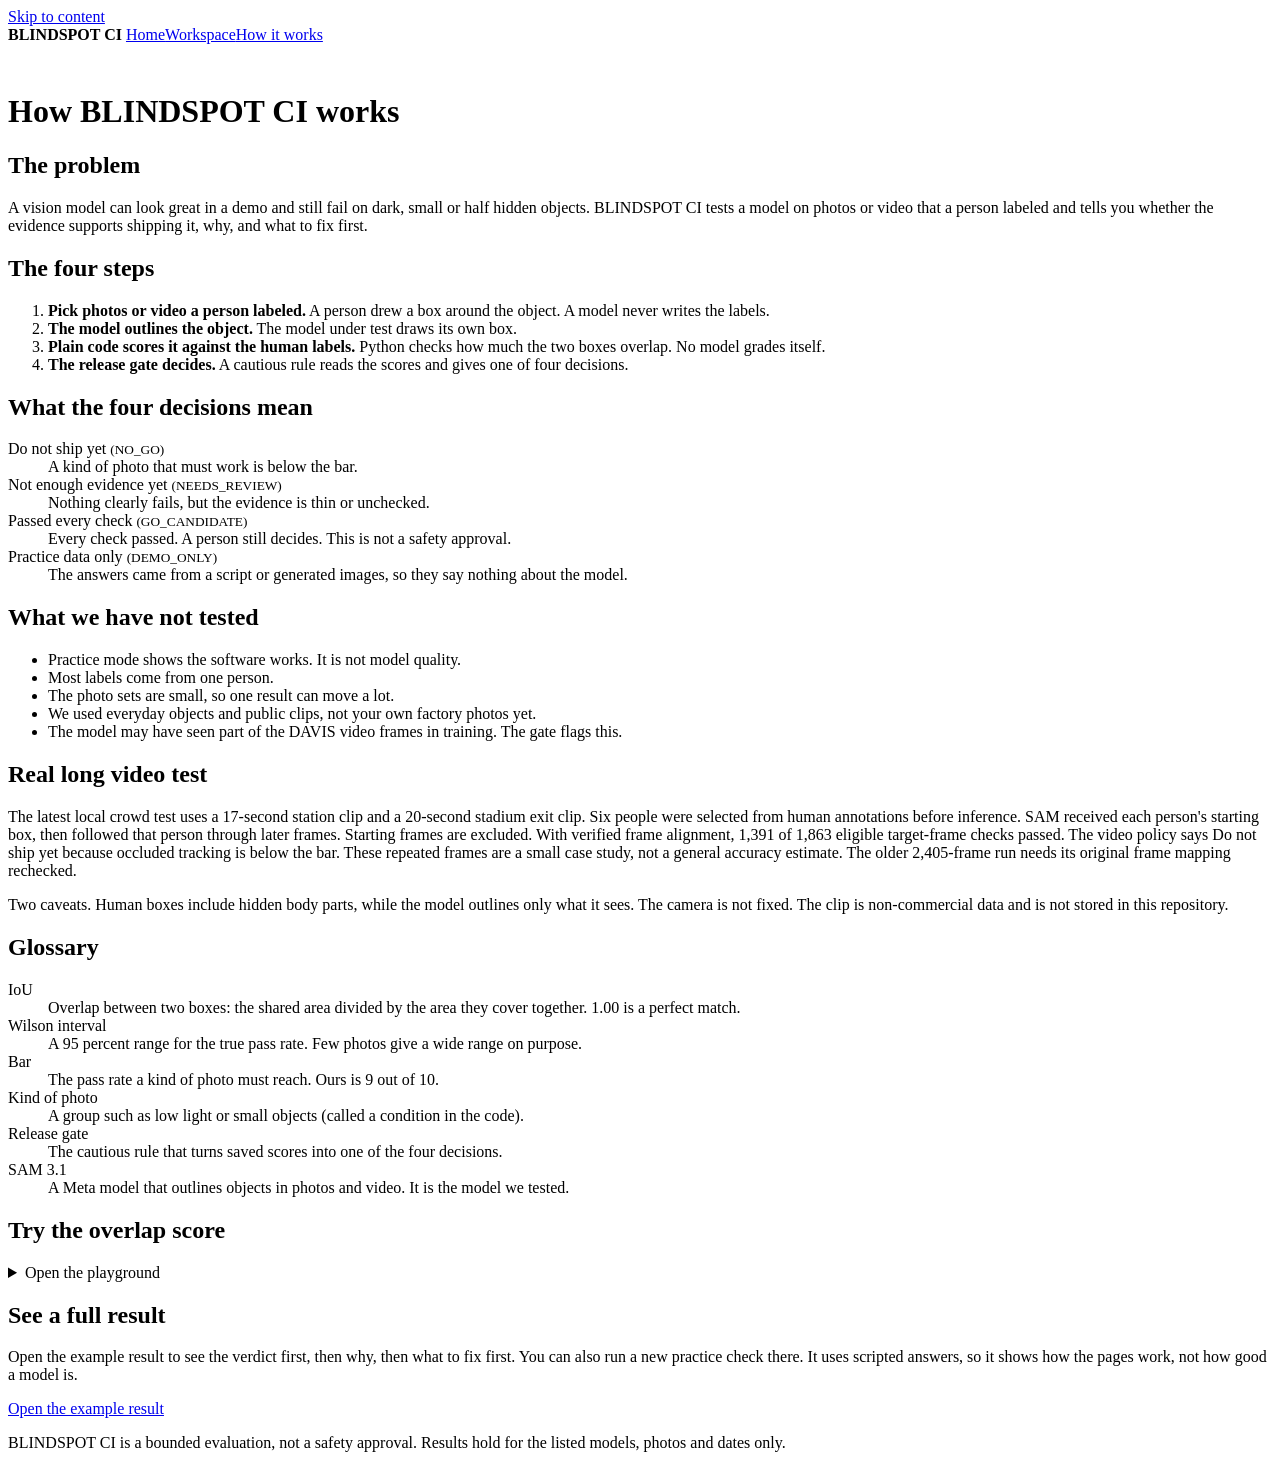
==== commit db55358a: "Prepare validated submission candidate and harden video evaluation" ====
--- a/blindspot_ci/web/guide.html
+++ b/blindspot_ci/web/guide.html
@@ -41,7 +41,7 @@
 </ul></section>
 
 <section aria-labelledby="long-h"><h2 id="long-h">Real long video test</h2>
-<p>We ran the model on a public crowd video of 2,405 frames and followed 16 people through it. The first run had a scoring bug that we found and fixed: the model's boxes came back at half size. The verdict was Do not ship yet. Only 3 of 16 people were followed correctly on at least 90 percent of their frames, and the median person was followed on 82.5 percent of frames. People in crowded or dark parts of the clip were often followed with a weak overlap.</p>
+<p>The latest local crowd test uses a 17-second station clip and a 20-second stadium exit clip. Six people were selected from human annotations before inference. SAM received each person's starting box, then followed that person through later frames. Starting frames are excluded. With verified frame alignment, 1,391 of 1,863 eligible target-frame checks passed. The video policy says Do not ship yet because occluded tracking is below the bar. These repeated frames are a small case study, not a general accuracy estimate. The older 2,405-frame run needs its original frame mapping rechecked.</p>
 <p>Two caveats. Human boxes include hidden body parts, while the model outlines only what it sees. The camera is not fixed. The clip is non-commercial data and is not stored in this repository.</p></section>
 
 <section aria-labelledby="gloss-h"><h2 id="gloss-h">Glossary</h2>
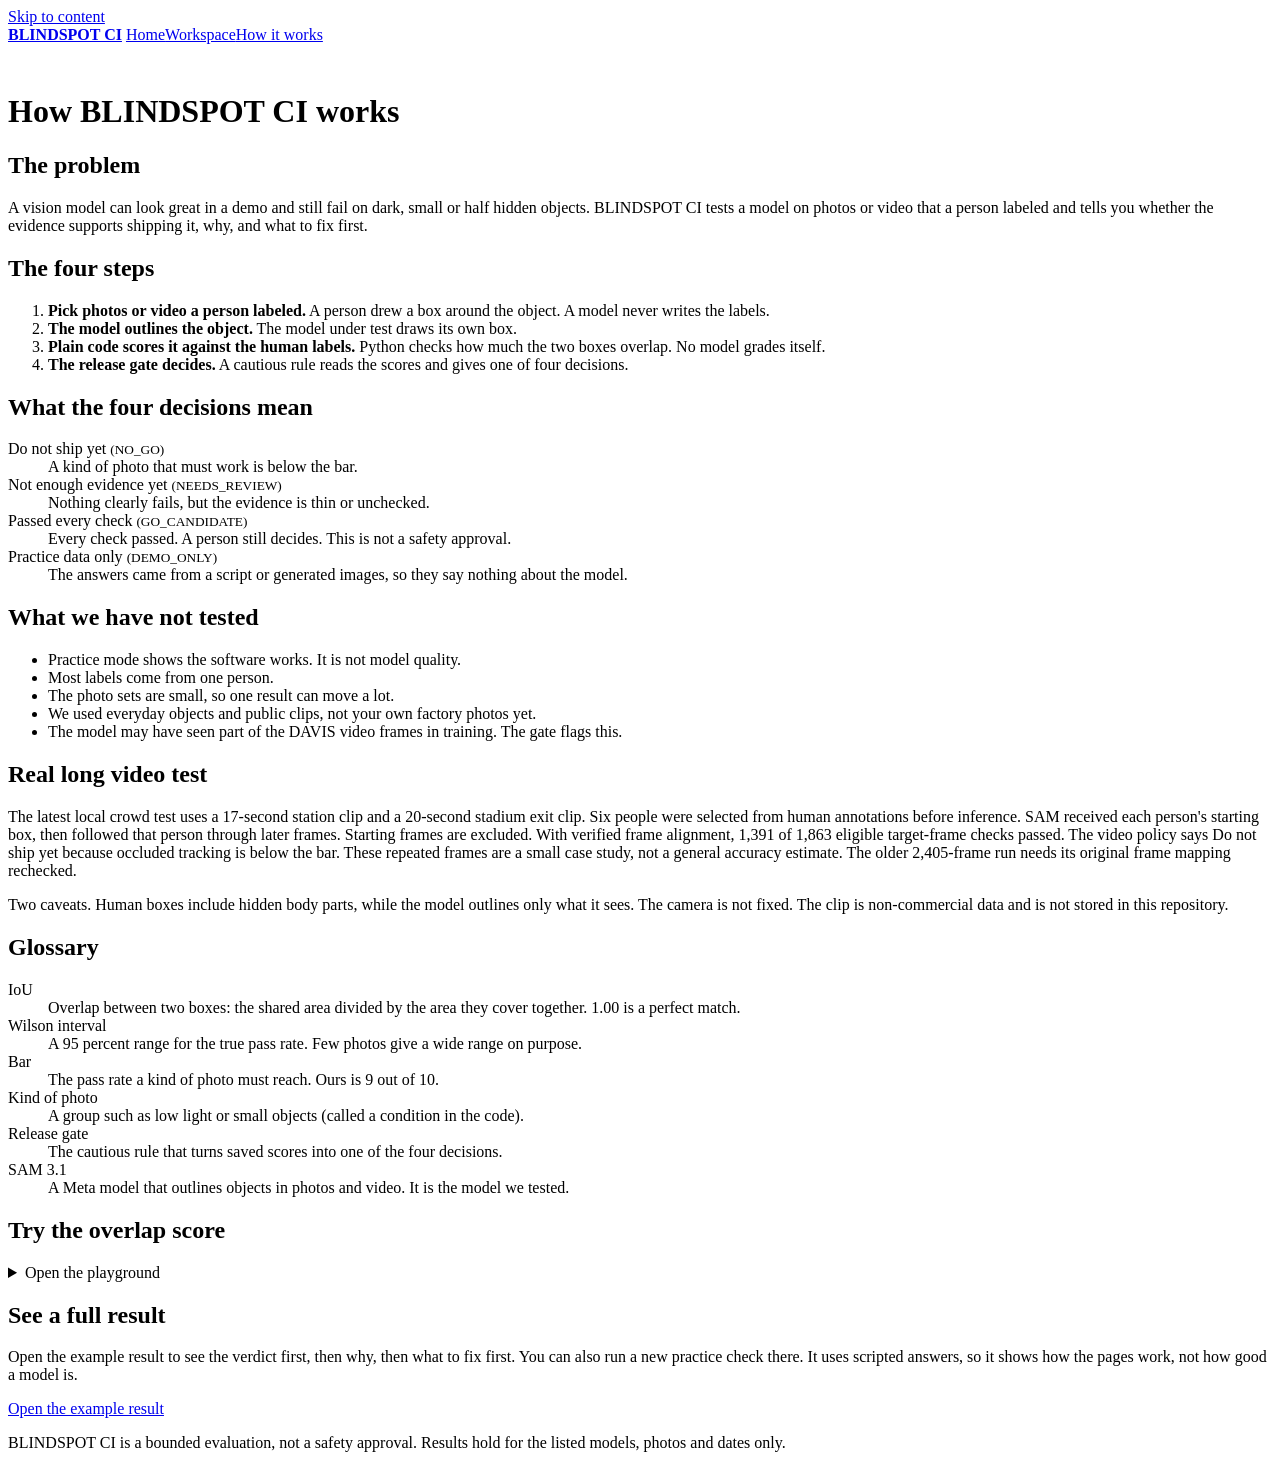
==== commit 0d465596: "Simplify frontend and keep review notes on the inspected case" ====
--- a/blindspot_ci/web/guide.html
+++ b/blindspot_ci/web/guide.html
@@ -3,13 +3,13 @@
 <title>How it works - BLINDSPOT CI</title>
 <meta name="description" content="How BLINDSPOT CI tests a vision model on person-labeled photos, what the four decisions mean, and what is not tested.">
 <link rel="icon" href="data:image/svg+xml,%3Csvg xmlns=%27http://www.w3.org/2000/svg%27 viewBox=%270 0 32 32%27%3E%3Crect x=%278%27 y=%278%27 width=%2716%27 height=%2716%27 fill=%27%23c8281c%27 transform=%27rotate(45 16 16)%27/%3E%3C/svg%3E">
-<link rel="stylesheet" href="/site.css?v=workspace-2">
+<link rel="stylesheet" href="/site.css?v=clean-5">
 </head><body>
 <a class="skip" href="#main">Skip to content</a>
-<nav class="top" aria-label="Main"><div class="wrap"><b><i></i>BLINDSPOT CI</b>
+<nav class="top" aria-label="Main"><div class="wrap"><b><a href="/" aria-label="BLINDSPOT CI home"><i aria-hidden="true"></i>BLINDSPOT CI</a></b>
  <a href="/">Home</a><a href="/app">Workspace</a><a href="/guide" aria-current="page">How it works</a></div></nav>
 
-<main class="wrap guide1" id="main">
+<main class="wrap guide1" id="main" tabindex="-1">
 <h1 class="h1s" style="padding-top:28px">How BLINDSPOT CI works</h1>
 
 <section aria-labelledby="problem-h"><h2 id="problem-h">The problem</h2>
